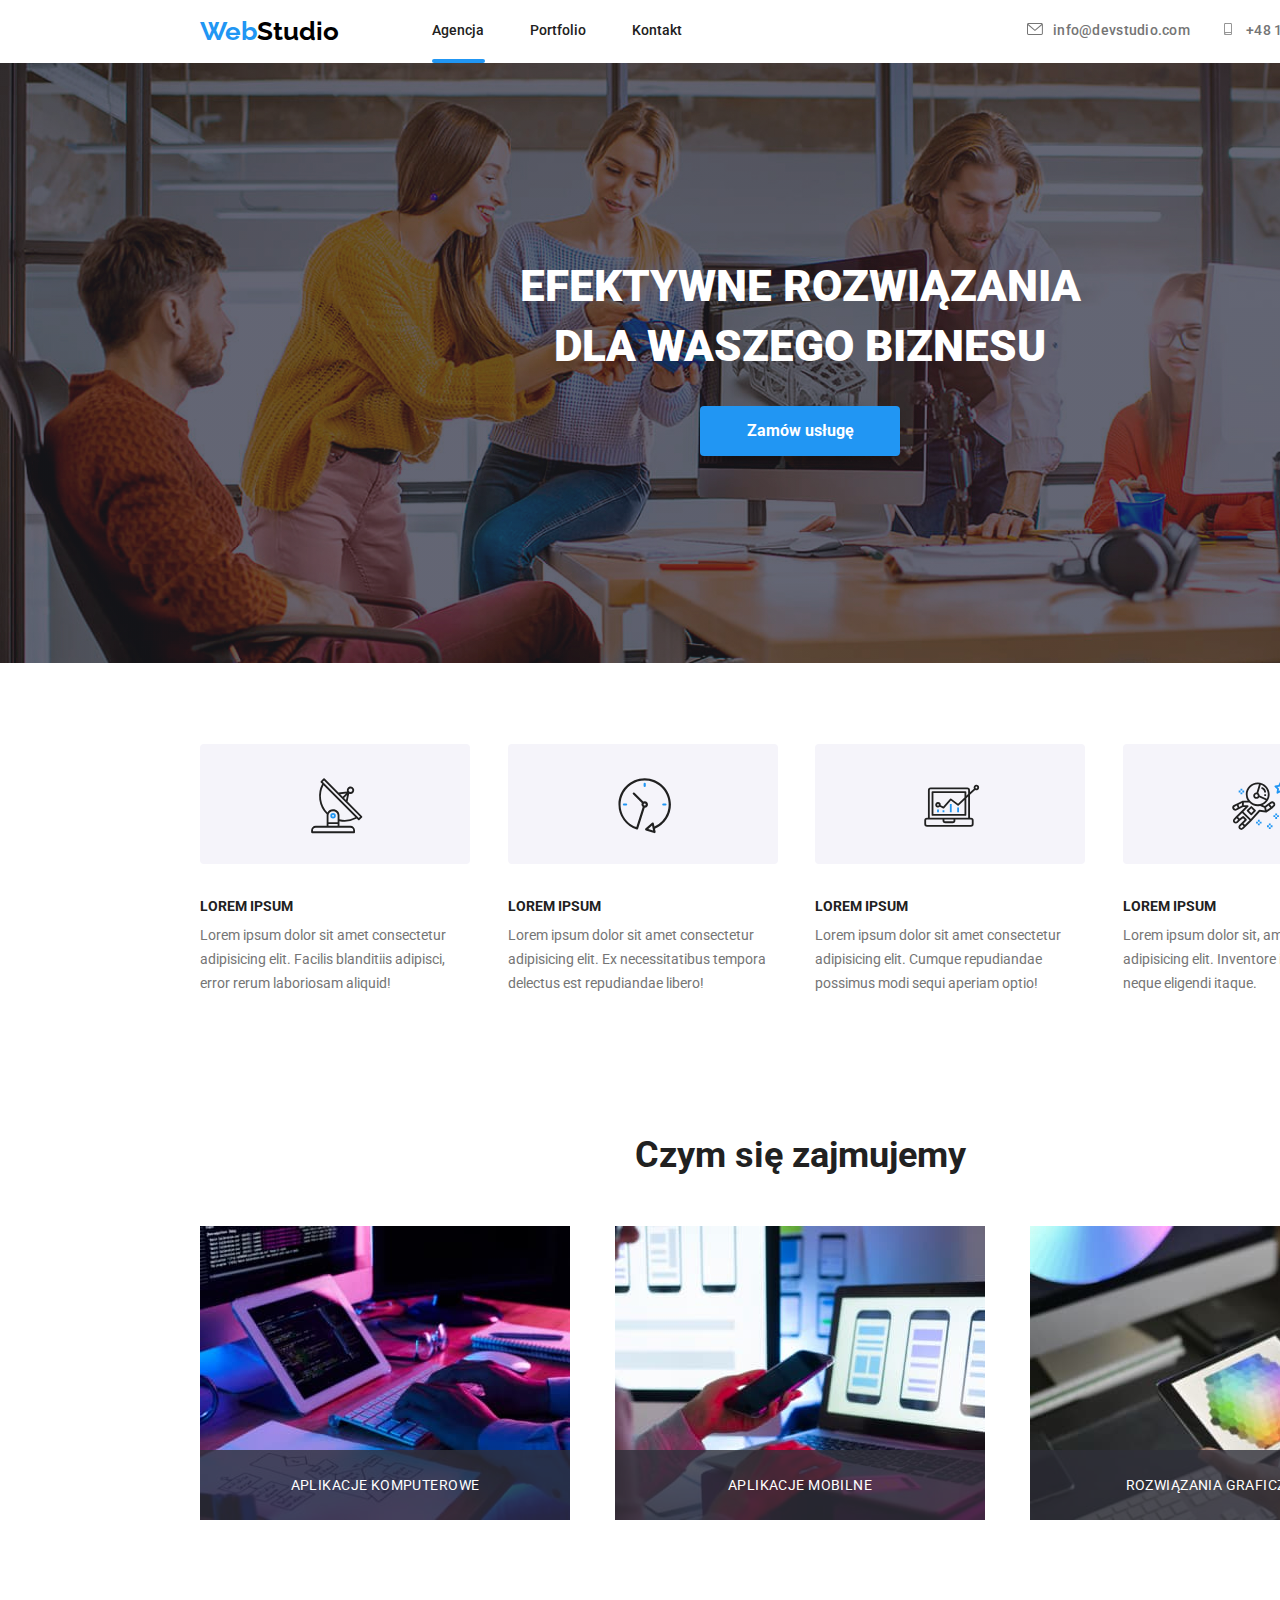
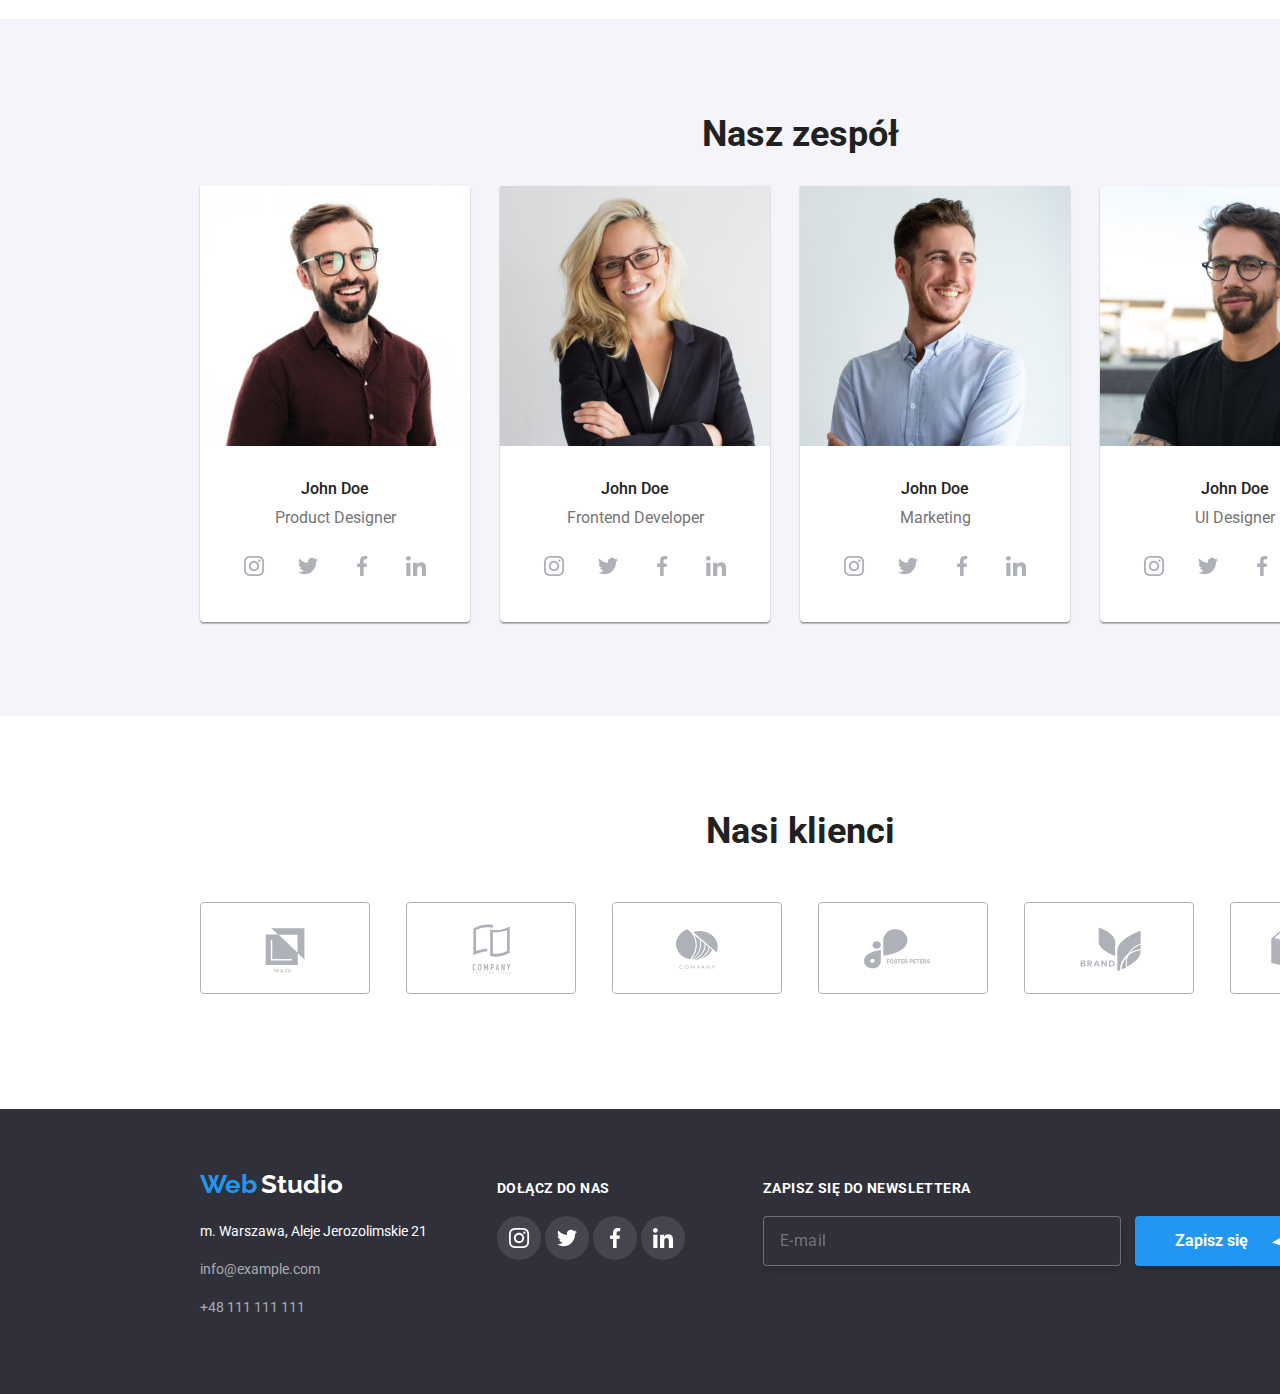
==== index.html @ 17603724 "adapted to adaptive" ====
<!DOCTYPE html>
<html lang="en">
  <head>
    <meta charset="UTF-8" />
    <meta http-equiv="X-UA-Compatible" content="IE=edge" />
    <meta name="viewport" content="width=device-width, initial-scale=1.0" />
    <title>Studio</title>
    <link
      rel="stylesheet"
      href="https://cdnjs.cloudflare.com/ajax/libs/modern-normalize/1.0.0/modern-normalize.min.css"
    />
    <link href="css/main.min.css" rel="stylesheet" />
    <link rel="preconnect" href="https://fonts.googleapis.com" />
    <link rel="preconnect" href="https://fonts.gstatic.com" crossorigin />
    <link
      href="https://fonts.googleapis.com/css2?family=Raleway:wght@700&family=Roboto:wght@400;500;700;900&display=swap"
      rel="stylesheet"
    />
  </head>
  <body>
    <header class="menu">
      <div class="container">
        <ul class="menu__list">
          <li>
            <a class="menu__link" href=""
              ><span class="logo-web">Web</span
              ><span class="logo-studio">Studio</span></a
            >
          </li>
          <li>
            <nav>
              <ul class="menu__nav">
                <li class="menu__pages">
                  <a class="menu__link menu__link--is-active" href="index.html"
                    >Agencja</a
                  >
                </li>
                <li class="menu__pages">
                  <a class="menu__link" href="portfolio.html">Portfolio</a>
                </li>
                <li class="menu__pages">
                  <a class="menu__link" href="">Kontakt</a>
                </li>
              </ul>
            </nav>
          </li>
          <li>
            <a class="menu__email" href="mailto:info@devstudio.com"
              ><svg class="menu__icon-envelope" height="12" width="16">
                <use href="./images/icons.svg#icon-envelope"></use>
              </svg>
              info@devstudio.com</a
            >
          </li>
          <li>
            <a class="menu__phone" href="tel:&plus;48111111111"
              ><svg class="icon-smartphone" height="12" width="16">
                <use href="./images/icons.svg#icon-smartphone"></use>
              </svg>
              &plus;48 111 111 111</a
            >
          </li>
        </ul>
      </div>
      <div class="menu-container">
        <ul class="menu-container__list">
          <li>
            <a class="menu-container__link" href=""
              ><span class="logo-web">Web</span
              ><span class="logo-studio">Studio</span></a
            >
          </li>
          <li>
            <button
              class="menu-toggle js-open-menu"
              aria-expanded="false"
              aria-controls="mobile-menu"
            >
              <svg height="40" width="40">
                <use href="./images/icons.svg#icon-sandwich"></use>
              </svg>
            </button>
          </li>
        </ul>
      </div>
      <div class="mobile-menu__container js-menu-container" id="mobile-menu">
        <button class="menu-toggle js-close-menu">
          <svg class="modal__xbutton--fill" width="20" height="20">
            <use href="./images/icons.svg#icon-x"></use>
          </svg>
        </button>
        <ul class="mobile-menu__list">
          <li><a href="index.html" class="mobile-menu__link">Agencja</a></li>
          <li><a href="portfolio.html" class="mobile-menu__link">Portfolio</a></li>
          <li><a href="" class="mobile-menu__link">Kontakt</a></li>
        </ul>
        <div class="mobile-menu__phone">
          <a href="tel:&plus;48111111111">
            <p class="mobile-menu__phone--number">&plus;48 111 111 111</p>
          </a>
        </div>
        <div class="mobile-menu__mail">
          <a href="mailto:info@devstudio.com">
            <p class="mobile-menu__mail--text">info@devstudio.com</p>
          </a>
        </p>
        </div>
        <div class="mobile-menu__socials">
          <ul class="mobile-menu__socials-list"><li><a class="mobile-menu__socials-link" href="">Instagram</a></li>
          <li><a class="mobile-menu__socials-link" href="">Twitter</a></li>
          <li><a class="mobile-menu__socials-link" href="">Facebook</a></li>
          <li><a class="mobile-menu__socials-link" href="">LinkedIn</a></li></ul>
        </div>
      </div>
    </header>
    <main class="studio">
      <section class="section studio__slide">
        <div class="container">
          <div class="studio__slide--inside">
            <h1>EFEKTYWNE ROZWIĄZANIA<br />DLA WASZEGO BIZNESU</h1>
            <button
              class="big-button big-button--order"
              type="button"
              data-modal-open
            >
              Zamów usługę
            </button>
          </div>
        </div>
      </section>
      <div class="section assets">
        <div class="container">
          <ul class="assets__list">
            <li>
              <svg class="assets__icon" height="120" width="270">
                <use href="./images/icons.svg#icon-antenna-1"></use>
              </svg>
              <h3 class="assets__heading">LOREM IPSUM</h3>
              <p class="assets__description">
                Lorem ipsum dolor sit amet consectetur adipisicing elit. Facilis
                blanditiis adipisci, error rerum laboriosam aliquid!
              </p>
            </li>
            <li>
              <svg class="assets__icon" height="120" width="270">
                <use href="./images/icons.svg#icon-clock-1"></use>
              </svg>
              <h3 class="assets__heading">LOREM IPSUM</h3>
              <p class="assets__description">
                Lorem ipsum dolor sit amet consectetur adipisicing elit. Ex
                necessitatibus tempora delectus est repudiandae libero!
              </p>
            </li>
            <li>
              <svg class="assets__icon" height="120" width="270">
                <use href="./images/icons.svg#icon-diagram-1"></use>
              </svg>
              <h3 class="assets__heading">LOREM IPSUM</h3>
              <p class="assets__description">
                Lorem ipsum dolor sit amet consectetur adipisicing elit. Cumque
                repudiandae possimus modi sequi aperiam optio!
              </p>
            </li>
            <li>
              <svg class="assets__icon" height="120" width="270">
                <use href="./images/icons.svg#icon-astronaut-1"></use>
              </svg>
              <h3 class="assets__heading">LOREM IPSUM</h3>
              <p class="assets__description">
                Lorem ipsum dolor sit, amet consectetur adipisicing elit.
                Inventore impedit illo odio neque eligendi itaque.
              </p>
            </li>
          </ul>
        </div>
      </div>
      <section class="section what-we-do">
        <div class="container">
          <h2 class="what-we-do__heading">Czym się zajmujemy</h2>
          <ul class="what-we-do__list">
            <li>
              <div class="what-we-do__background">Aplikacje komputerowe</div>
              <img
                class="what-we-do__img"
                src="images/box1.jpg"
                srcset="images/box1@2x.jpg 2x"
                alt="two hands on the computer keyboard writing"
              />
            </li>
            <li>
              <div class="what-we-do__background">Aplikacje mobilne</div>
              <img
                class="what-we-do__img"
                src="images/box2.jpg"
                srcset="images/box2@2x.jpg 2x"
                alt="one hand of a woman writing on a laptop keyboard, second one holding a smartphone"
              />
            </li>
            <li>
              <div class="what-we-do__background">Rozwiązania graficzne</div>
              <img
                class="what-we-do__img"
                src="images/box3.jpg"
                srcset="images/box3@2x.jpg 2x"
                alt="a tablet screen showing colorful scheme"
              />
            </li>
          </ul>
        </div>
      </section>
      <section class="section team">
        <div class="container">
          <h2 class="team__heading">Nasz zespół</h2>
          <ul class="team__people">
            <li>
              <figure class="team__member">
                <img
                  class="team__memberimg"
                  src="images/img1.jpg"
                  srcset="images/img1@2x.jpg 2x"
                  alt="brown hair young man with beard and glasses smiling"
                  width="270"
                  height="260"
                />
                <figcaption>
                  <p class="team__name">John Doe</p>
                  <p class="team__role">Product Designer</p>
                  <div class="team__socials">
                    <a href="">
                      <svg class="social-icon" width="44" height="44">
                        <use href="./images/icons.svg#icon-instagram-2"></use>
                      </svg>
                    </a>
                    <a href="">
                      <svg class="social-icon" width="44" height="44">
                        <use href="./images/icons.svg#icon-twitter-1"></use>
                      </svg>
                    </a>
                    <a href="">
                      <svg class="social-icon" width="44" height="44">
                        <use href="./images/icons.svg#icon-facebook-1"></use>
                      </svg>
                    </a>
                    <a href="">
                      <svg class="social-icon" width="44" height="44">
                        <use href="./images/icons.svg#icon-linkedin-1"></use>
                      </svg>
                    </a>
                  </div>
                </figcaption>
              </figure>
            </li>
            <li>
              <figure class="team__member">
                <img
                  class="team__memberimg"
                  src="images/img2.jpg"
                  srcset="images/img2@2x.jpg 2x"
                  alt="blonde hair young woman with glasses smiling"
                  width="270"
                  height="260"
                />
                <figcaption>
                  <p class="team__name">John Doe</p>
                  <p class="team__role">Frontend Developer</p>
                  <div class="team__socials">
                    <a href="">
                      <svg class="social-icon" width="44" height="44">
                        <use href="./images/icons.svg#icon-instagram-2"></use>
                      </svg>
                    </a>
                    <a href="">
                      <svg class="social-icon" width="44" height="44">
                        <use href="./images/icons.svg#icon-twitter-1"></use>
                      </svg>
                    </a>
                    <a href="">
                      <svg class="social-icon" width="44" height="44">
                        <use href="./images/icons.svg#icon-facebook-1"></use>
                      </svg>
                    </a>
                    <a href="">
                      <svg class="social-icon" width="44" height="44">
                        <use href="./images/icons.svg#icon-linkedin-1"></use>
                      </svg>
                    </a>
                  </div>
                </figcaption>
              </figure>
            </li>
            <li>
              <figure class="team__member">
                <img
                  class="team__memberimg"
                  src="images/img3.jpg"
                  srcset="images/img3@2x.jpg 2x"
                  alt="brown hair young man with beard smiling"
                  width="270"
                  height="260"
                />
                <figcaption>
                  <p class="team__name">John Doe</p>
                  <p class="team__role">Marketing</p>
                  <div class="team__socials">
                    <a href="">
                      <svg class="social-icon" width="44" height="44">
                        <use href="./images/icons.svg#icon-instagram-2"></use>
                      </svg>
                    </a>
                    <a href="">
                      <svg class="social-icon" width="44" height="44">
                        <use href="./images/icons.svg#icon-twitter-1"></use>
                      </svg>
                    </a>
                    <a href="">
                      <svg class="social-icon" width="44" height="44">
                        <use href="./images/icons.svg#icon-facebook-1"></use>
                      </svg>
                    </a>
                    <a href="">
                      <svg class="social-icon" width="44" height="44">
                        <use href="./images/icons.svg#icon-linkedin-1"></use>
                      </svg>
                    </a>
                  </div>
                </figcaption>
              </figure>
            </li>
            <li>
              <figure class="team__member">
                <img
                  class="team__memberimg"
                  src="images/img4.jpg"
                  srcset="images/img4@2x.jpg 2x"
                  alt="brown hair young man with beard and glasses"
                  width="270"
                  height="260"
                />
                <figcaption>
                  <p class="team__name">John Doe</p>
                  <p class="team__role">UI Designer</p>
                  <div class="team__socials">
                    <a href="">
                      <svg class="social-icon" width="44" height="44">
                        <use href="./images/icons.svg#icon-instagram-2"></use>
                      </svg>
                    </a>
                    <a href="">
                      <svg class="social-icon" width="44" height="44">
                        <use href="./images/icons.svg#icon-twitter-1"></use>
                      </svg>
                    </a>
                    <a href="">
                      <svg class="social-icon" width="44" height="44">
                        <use href="./images/icons.svg#icon-facebook-1"></use>
                      </svg>
                    </a>
                    <a href="">
                      <svg class="social-icon" width="44" height="44">
                        <use href="./images/icons.svg#icon-linkedin-1"></use>
                      </svg>
                    </a>
                  </div>
                </figcaption>
              </figure>
            </li>
          </ul>
        </div>
      </section>
      <section class="section clients">
        <div class="container">
          <h2 class="clients__heading">Nasi klienci</h2>
          <ul class="clients__list">
            <li>
              <a href="">
                <svg class="icon-clients" width="170" height="92">
                  <use href="./images/icons.svg#icon-Logo"></use>
                </svg>
              </a>
            </li>
            <li>
              <a href="">
                <svg class="icon-clients" width="170" height="92">
                  <use href="./images/icons.svg#icon-Logo-1"></use>
                </svg>
              </a>
            </li>
            <li>
              <a href="">
                <svg class="icon-clients" width="170" height="92">
                  <use href="./images/icons.svg#icon-Logo-2"></use>
                </svg>
              </a>
            </li>
            <li>
              <a href="">
                <svg class="icon-clients" width="170" height="92">
                  <use href="./images/icons.svg#icon-Logo-3"></use>
                </svg>
              </a>
            </li>
            <li>
              <a href="">
                <svg class="icon-clients" width="170" height="92">
                  <use href="./images/icons.svg#icon-Logo-4"></use>
                </svg>
              </a>
            </li>
            <li>
              <a href="">
                <svg class="icon-clients" width="170" height="92">
                  <use href="./images/icons.svg#icon-Logo-5"></use>
                </svg>
              </a>
            </li>
          </ul>
        </div>
      </section>
    </main>
    <footer class="menu-down">
      <div class="container">
        <div class="menu-down__flex-container">
          <div class="menu-down__contact">
            <div class="menu-down__logo">
              <span class="logo-web">Web</span>
              <span class="logo-studio logo-studio--menu-down">Studio</span>
            </div>
            <address class="menu-down__address">
              <p class="menu-down__city">m. Warszawa, Aleje Jerozolimskie 21</p>
              <p>
                <a class="menu-down__email" href="mailto:info@example.com"
                  >info@example.com</a
                >
              </p>
              <p>
                <a class="menu-down__phone" href="tel:&plus;48111111111"
                  >+48 111 111 111</a
                >
              </p>
            </address>
          </div>
          <div class="menu-down__socials">
            <p class="menu-down__header">Dołącz do nas</p>
            <a href="">
              <svg
                class="social-icon social-icon--footer"
                width="44"
                height="44"
              >
                <use href="./images/icons.svg#icon-instagram-2"></use>
              </svg>
            </a>
            <a href="">
              <svg
                class="social-icon social-icon--footer"
                width="44"
                height="44"
              >
                <use href="./images/icons.svg#icon-twitter-1"></use>
              </svg>
            </a>
            <a href="">
              <svg
                class="social-icon social-icon--footer"
                width="44"
                height="44"
              >
                <use href="./images/icons.svg#icon-facebook-1"></use>
              </svg>
            </a>
            <a href="">
              <svg
                class="social-icon social-icon--footer"
                width="44"
                height="44"
              >
                <use href="./images/icons.svg#icon-linkedin-1"></use>
              </svg>
            </a>
          </div>
          <div class="menu-down__newsletter">
            <p class="menu-down__header">Zapisz się do newslettera</p>
            <form class="menu-down__form">
              <input
                class="menu-down__input"
                id="newsletter"
                name="newsletter"
                type="email"
                placeholder="E-mail"
                required
              />
              <label class="menu-down__label" for="newsletter"></label>
              <button class="big-button big-button--newsletter" type="submit">
                Zapisz się<svg class="icon-plane" width="24" height="" 24>
                  <use href="./images/icons.svg#icon-plane" />
                </svg>
              </button>
            </form>
          </div>
        </div>
      </div>
    </footer>
    <div class="modal modal--is-hidden" data-modal>
      <div class="modal__window">
        <button type="button" class="modal__xbutton" data-modal-close>
          <svg class="modal__xbutton--fill" width="18" height="18">
            <use href="./images/icons.svg#icon-x"></use>
          </svg>
        </button>
        <form class="modal__form">
          <div
            class="modal__container"
            role="group"
            aria-labelledby="modal__heading"
          >
            <h3 class="modal__heading">
              Zostaw swoje dane w formularzu poniżej
            </h3>
            <label class="modal__label" for="name"
              >Imię
              <input
                class="modal__input"
                id="name"
                type="text"
                name="name"
                minlength="2"
                pattern="^(?!.*\d).*$"
                title="Proszę wprowadzić litery"
                required
              /><svg class="modal__icon" width="18" height="18">
                <use href="./images/icons.svg#icon-person" />
              </svg>
            </label>
            <label class="modal__label" for="phone"
              >Telefon
              <input
                class="modal__input"
                id="phone"
                type="tel"
                name="phone"
                minlength="9"
                title="Numer telefonu składa się z minimum 9 cyfr"
                pattern="^(?!.*[a-zA-Z]).*$"
                required
              /><svg class="modal__icon" width="18" height="18">
                <use href="./images/icons.svg#icon-phone" />
              </svg>
            </label>
            <label class="modal__label" for="email"
              >Email
              <input
                class="modal__input"
                id="email"
                type="email"
                name="email"
                required
              /><svg class="modal__icon" width="18" height="18">
                <use href="./images/icons.svg#icon-email" />
              </svg>
            </label>
            <label class="modal__label" for="textarea"
              >Komentarz<textarea
                class="modal__comment"
                id="textarea"
                name="comment"
                placeholder="Wprowadź tekst"
              ></textarea>
            </label>
            <div class="modal__policy-container">
              <input
                class="modal__policy-input"
                id="policy"
                type="checkbox"
                name="policy"
                value="accepted"
                required
              /><label for="policy" class="modal__policy-label"
                >Oświadczam iż akceptuję
                <a class="modal__policy-link" href="">Regulamin</a> i
                <a class="modal__policy-link" href=""
                  >Politykę Prywatności.</a
                ></label
              >
            </div>
            <button class="big-button big-button--send" type="submit">
              Wyślij
            </button>
          </div>
        </form>
      </div>
    </div>

    <script src="./js/modal.js"></script>
    <script src="./js/mobile-menu.js"></script>
  </body>
</html>
---- css/main.min.css ----
*,*::after,*::before{-webkit-box-sizing:border-box;box-sizing:border-box}body{font-family:Roboto,Raleway,sans-serif;color:#212121;width:1600px}a{text-decoration:none}li{list-style:none}h1{color:#fff;font-weight:900;font-size:44px;line-height:1.36;text-align:center;margin-top:100px}h2{color:#212121;font-weight:700;font-size:36px;line-height:1.17;text-align:center}h3{color:#212121;font-weight:700;font-size:14px}.section{padding:94px 0}.container{width:1200px;margin:0 auto}@media screen and (min-width: 320px)and (max-width: 480px){body{font-family:Roboto,Raleway,sans-serif;color:#212121;width:480px}h1{color:#fff;font-weight:900;font-size:44px;line-height:1.36;font-size:26px;line-height:42px;text-align:center;margin:118px 0 30px 0}.section{padding:0}.container{width:440px;margin:0 auto}}@media screen and (min-width: 481px)and (max-width: 1200px){body{font-family:Roboto,Raleway,sans-serif;color:#212121;width:768px}h1{color:#fff;font-weight:900;font-size:44px;line-height:1.36;text-align:center;margin-top:100px}.section{padding:94px 0}.container{width:738px;margin:0 auto}}.assets{padding-top:81px}.assets__list{display:-webkit-box;display:-ms-flexbox;display:flex;-ms-flex-wrap:wrap;flex-wrap:wrap;row-gap:30px;-webkit-box-pack:justify;-ms-flex-pack:justify;justify-content:space-between;padding:0;margin:0}.assets__list li{-ms-flex-preferred-size:calc((100% - 90px)/4);flex-basis:calc((100% - 90px)/4)}.assets__description{color:#757575;font-size:14px;line-height:171%;margin-top:0}.assets__heading{margin:30px 0 10px 0}@media screen and (min-width: 320px)and (max-width: 480px){.assets{padding-top:60px}.assets__list{display:block}.assets__list li{display:-webkit-box;display:-ms-flexbox;display:flex;-webkit-box-orient:vertical;-webkit-box-direction:normal;-ms-flex-direction:column;flex-direction:column;-webkit-box-align:center;-ms-flex-align:center;align-items:center;-webkit-box-pack:center;-ms-flex-pack:center;justify-content:center}.assets__icon{width:450px}.assets__description:not(:last-child){margin-bottom:30px}.assets__description:last-child{margin-bottom:26px}}@media screen and (min-width: 481px)and (max-width: 1200px){.assets{padding-bottom:0}.assets__icon,.assets__heading,.assets__description{width:354px}}.big-button{font-weight:700;font-size:16px;line-height:1.87;color:#fff;background:#2196f3;cursor:pointer;-webkit-box-shadow:0px 4px 4px rgba(0,0,0,.15);box-shadow:0px 4px 4px rgba(0,0,0,.15);border-radius:4px;width:200px;font-style:normal;display:-webkit-box;display:-ms-flexbox;display:flex;-webkit-box-align:center;-ms-flex-align:center;align-items:center;-webkit-box-pack:center;-ms-flex-pack:center;justify-content:center;text-align:center;border:0px}.big-button:hover,.big-button:focus{color:#2196f3;background:#fff;cursor:pointer;-webkit-transition:250ms cubic-bezier(0.4, 0, 0.2, 1);transition:250ms cubic-bezier(0.4, 0, 0.2, 1)}.big-button--order,.big-button--send{padding:10px 42px}.big-button--newsletter{height:50px;margin-left:-10px}.big-button--newsletter:hover>.icon-plane{fill:#2196f3;-webkit-transition:250ms cubic-bezier(0.4, 0, 0.2, 1);transition:250ms cubic-bezier(0.4, 0, 0.2, 1)}@media screen and (min-width: 320px)and (max-width: 480px){.big-button--newsletter{margin-bottom:60px}}.clients{padding-top:0}.clients__heading{color:#212121;font-weight:700;font-size:36px;line-height:1.17;padding-top:94px;margin:0 0 50px 0}.clients__list{display:-webkit-box;display:-ms-flexbox;display:flex;-webkit-box-pack:justify;-ms-flex-pack:justify;justify-content:space-between;gap:30px;padding-left:0}@media screen and (min-width: 320px)and (max-width: 480px){.clients__list{-ms-flex-wrap:wrap;flex-wrap:wrap;-webkit-box-pack:center;-ms-flex-pack:center;justify-content:center;margin-bottom:60px}}@media screen and (min-width: 481px)and (max-width: 1200px){.clients{padding-bottom:0;margin-bottom:60px}.clients__list{display:-webkit-box;display:-ms-flexbox;display:flex;-ms-flex-wrap:wrap;flex-wrap:wrap}.icon-clients{width:226px}}.filters{padding-bottom:0}.filters__buttons{display:-webkit-box;display:-ms-flexbox;display:flex;-ms-flex-wrap:wrap;flex-wrap:wrap;gap:8px;-webkit-box-pack:center;-ms-flex-pack:center;justify-content:center}.filters__buttons--inside{font-weight:500;font-size:16px;line-height:1.62;background:#f5f4fa;cursor:pointer;border-radius:4px;border:0;padding:6px 22px}.filters__buttons--inside:hover,.filters__buttons--inside:focus{background:#2196f3;color:#fff;cursor:pointer;-webkit-box-shadow:0px 3px 1px rgba(0,0,0,.1),0px 1px 2px rgba(0,0,0,.08),0px 2px 2px rgba(0,0,0,.12);box-shadow:0px 3px 1px rgba(0,0,0,.1),0px 1px 2px rgba(0,0,0,.08),0px 2px 2px rgba(0,0,0,.12);-webkit-transition:250ms cubic-bezier(0.4, 0, 0.2, 1);transition:250ms cubic-bezier(0.4, 0, 0.2, 1)}@media screen and (min-width: 320px)and (max-width: 480px){.filters__buttons{-webkit-box-pack:start;-ms-flex-pack:start;justify-content:flex-start;padding-left:0;margin-top:60px}.--inside-1,.--inside-4{padding:6px 0;width:103px}.--inside-2,.--inside-5{width:128px}.--inside-3{width:135px}.--inside-4{margin-top:12px}.--inside-5{margin-top:12px}}@media screen and (min-width: 481px)and (max-width: 1200px){.filters__buttons{padding-left:0;margin-top:60px}.--inside-1,.--inside-4{padding:6px 0;width:103px}.--inside-2,.--inside-5{width:128px}.--inside-3{width:135px}}.menu__icon-envelope{fill:#757575}.menu__icon-envelope:hover,.menu__icon-envelope:focus{fill:#2196f3;-webkit-transition:250ms cubic-bezier(0.4, 0, 0.2, 1);transition:250ms cubic-bezier(0.4, 0, 0.2, 1)}.icon-smartphone{fill:#757575}.icon-smartphone:hover,.icon-smartphone:focus{fill:#2196f3;-webkit-transition:250ms cubic-bezier(0.4, 0, 0.2, 1);transition:250ms cubic-bezier(0.4, 0, 0.2, 1)}.assets__icon{background:#f5f4fa;border-radius:4px}.social-icon{background-size:44px 44px;fill:#afb1b8;border-radius:50%}.social-icon:hover,.social-icon:focus{background-size:44px 44px;fill:#fff;background-color:#2196f3;-webkit-transition:250ms cubic-bezier(0.4, 0, 0.2, 1);transition:250ms cubic-bezier(0.4, 0, 0.2, 1)}.social-icon--footer{fill:#fff;background-color:rgba(255,255,255,.1)}.social-icon--footer:hover,.social-icon--footer:focus{background-color:#2196f3;-webkit-transition:250ms cubic-bezier(0.4, 0, 0.2, 1);transition:250ms cubic-bezier(0.4, 0, 0.2, 1)}.icon-clients{margin-bottom:0;border:1px solid #afb1b8;border-radius:4px;fill:#afb1b8}.icon-clients:hover,.icon-clients:focus{margin-bottom:0;border:1px solid #2196f3;border-radius:4px;fill:#2196f3;-webkit-transition:250ms cubic-bezier(0.4, 0, 0.2, 1);transition:250ms cubic-bezier(0.4, 0, 0.2, 1)}.modal__xbutton--fill{fill:#fff}.icon-plane{margin:0 0 0 24px;fill:#fff}.logo-web{color:#2196f3;font-family:"Raleway";font-weight:700;font-size:26px;line-height:1.19}.logo-studio{color:#000;font-family:"Raleway";font-weight:700;font-size:26px;line-height:1.19}.logo-studio--menu-down{color:#fff}@media screen and (min-width: 320px)and (max-width: 480px){.logo-web{color:#2196f3;font-family:"Raleway";font-weight:700;font-size:26px;line-height:1.19;margin-left:15px}.logo-studio{color:#000;font-family:"Raleway";font-weight:700;font-size:26px;line-height:1.19}.logo-studio--menu-down{color:#fff}}.menu-down{background-color:#2f303a}.menu-down__flex-container{display:-webkit-box;display:-ms-flexbox;display:flex;-webkit-box-align:baseline;-ms-flex-align:baseline;align-items:baseline}.menu-down__contact{display:inline;margin-right:70px}.menu-down__logo{margin-bottom:20px;padding-top:60px}.menu-down__address{font-style:normal;font-size:14px;line-height:1.71;padding-bottom:60px}.menu-down__city{color:#fff;font-size:14px;font-style:normal;line-height:1.71}.menu-down__email{color:rgba(255,255,255,.6);font-size:14px;font-style:normal;line-height:1.71;text-decoration:none}.menu-down__email:hover,.menu-down__email:focus{color:#2196f3;-webkit-transition:250ms cubic-bezier(0.4, 0, 0.2, 1);transition:250ms cubic-bezier(0.4, 0, 0.2, 1)}.menu-down__phone{color:rgba(255,255,255,.6);font-size:14px;font-style:normal;line-height:1.71;text-decoration:none}.menu-down__phone:hover,.menu-down__phone:focus{color:#2196f3;-webkit-transition:250ms cubic-bezier(0.4, 0, 0.2, 1);transition:250ms cubic-bezier(0.4, 0, 0.2, 1)}.menu-down__header{font-weight:700;font-size:14px;line-height:16px;letter-spacing:.03em;text-transform:uppercase;color:#fff;margin:0 0 20px 0}.menu-down__newsletter{margin-left:78px}.menu-down__form{display:-webkit-box;display:-ms-flexbox;display:flex;gap:12px;-webkit-box-align:start;-ms-flex-align:start;align-items:flex-start}.menu-down__input{font-weight:400;font-size:16px;line-height:20px;letter-spacing:.03em;color:rgba(255,255,255,.6);width:358px;height:50px;border:1px solid rgba(255,255,255,.3);-webkit-filter:drop-shadow(0px 4px 4px rgba(0, 0, 0, 0.15));filter:drop-shadow(0px 4px 4px rgba(0, 0, 0, 0.15));border-radius:4px;padding-left:16px;background-color:#2f303a;outline:none}.menu-down__input:focus{border:1px solid #2196f3}.menu-down__label{width:0;height:0;margin:0;padding:0}@media screen and (min-width: 320px)and (max-width: 480px){.menu-down__flex-container{-webkit-box-orient:vertical;-webkit-box-direction:normal;-ms-flex-direction:column;flex-direction:column;-webkit-box-align:center;-ms-flex-align:center;align-items:center}.menu-down__contact{display:-webkit-box;display:-ms-flexbox;display:flex;-webkit-box-orient:vertical;-webkit-box-direction:normal;-ms-flex-direction:column;flex-direction:column;-webkit-box-align:center;-ms-flex-align:center;align-items:center;margin:0}.menu-down__logo{display:-webkit-box;display:-ms-flexbox;display:flex;-webkit-box-pack:center;-ms-flex-pack:center;justify-content:center;margin-top:60px;padding:0}.menu-down__address{display:-webkit-box;display:-ms-flexbox;display:flex;-webkit-box-orient:vertical;-webkit-box-direction:normal;-ms-flex-direction:column;flex-direction:column;-webkit-box-align:center;-ms-flex-align:center;align-items:center;padding-bottom:0px}.menu-down__address>p{margin:0}.menu-down__city{margin:0 0 8px 0}.menu-down__email{margin:0 0 8px 0}.menu-down__phone{margin:0 0 60px 0}.menu-down__header{display:-webkit-box;display:-ms-flexbox;display:flex;-webkit-box-align:center;-ms-flex-align:center;align-items:center;-webkit-box-pack:center;-ms-flex-pack:center;justify-content:center;margin:60px 0 20px 0}.menu-down__newsletter{margin-left:0px}.menu-down__form{display:-webkit-box;display:-ms-flexbox;display:flex;-webkit-box-orient:vertical;-webkit-box-direction:normal;-ms-flex-direction:column;flex-direction:column;-webkit-box-pack:center;-ms-flex-pack:center;justify-content:center;-webkit-box-align:center;-ms-flex-align:center;align-items:center}.menu-down__input{font-weight:400;font-size:16px;line-height:20px;letter-spacing:.03em;color:rgba(255,255,255,.6);width:358px;height:50px;border:1px solid rgba(255,255,255,.3);-webkit-filter:drop-shadow(0px 4px 4px rgba(0, 0, 0, 0.15));filter:drop-shadow(0px 4px 4px rgba(0, 0, 0, 0.15));border-radius:4px;padding-left:16px;background-color:#2f303a;outline:none}.menu-down__input:focus{border:1px solid #2196f3}.menu-down__label{width:0;height:0;margin:0;padding:0}.logo-web{margin:0}}@media screen and (min-width: 481px)and (max-width: 1200px){.menu-down{height:463px}.menu-down__flex-container{position:relative}.menu-down__contact{position:absolute;top:0px;left:56px;display:-webkit-box;display:-ms-flexbox;display:flex;-webkit-box-orient:vertical;-webkit-box-direction:normal;-ms-flex-direction:column;flex-direction:column;-webkit-box-align:center;-ms-flex-align:center;align-items:center;margin:0}.menu-down__logo{display:-webkit-box;display:-ms-flexbox;display:flex;-webkit-box-pack:center;-ms-flex-pack:center;justify-content:center;margin-top:60px;padding:0}.menu-down__address{display:-webkit-box;display:-ms-flexbox;display:flex;-webkit-box-orient:vertical;-webkit-box-direction:normal;-ms-flex-direction:column;flex-direction:column;-webkit-box-align:center;-ms-flex-align:center;align-items:center;padding-bottom:0px}.menu-down__address>p{margin:0}.menu-down__city{margin:0 0 8px 0}.menu-down__email{margin:0 0 8px 0}.menu-down__phone{margin:0 0 60px 0}.menu-down__header{display:-webkit-box;display:-ms-flexbox;display:flex;-webkit-box-align:center;-ms-flex-align:center;align-items:center;-webkit-box-pack:center;-ms-flex-pack:center;justify-content:center;margin:60px 0 20px 0}.menu-down__socials{position:absolute;top:10px;left:460px}.menu-down__newsletter{position:absolute;top:180px;left:180px;margin-left:0px}.menu-down__form{display:-webkit-box;display:-ms-flexbox;display:flex;-webkit-box-orient:vertical;-webkit-box-direction:normal;-ms-flex-direction:column;flex-direction:column;-webkit-box-pack:center;-ms-flex-pack:center;justify-content:center;-webkit-box-align:center;-ms-flex-align:center;align-items:center}.menu-down__input{font-weight:400;font-size:16px;line-height:20px;letter-spacing:.03em;color:rgba(255,255,255,.6);width:358px;height:50px;border:1px solid rgba(255,255,255,.3);-webkit-filter:drop-shadow(0px 4px 4px rgba(0, 0, 0, 0.15));filter:drop-shadow(0px 4px 4px rgba(0, 0, 0, 0.15));border-radius:4px;padding-left:16px;background-color:#2f303a;outline:none}.menu-down__input:focus{border:1px solid #2196f3}.menu-down__label{width:0;height:0;margin:0;padding:0}.logo-web{margin:0}}.menu__list{display:-webkit-box;display:-ms-flexbox;display:flex;-webkit-box-align:center;-ms-flex-align:center;align-items:center;padding-left:0;position:relative}.menu__nav{position:relative;display:-webkit-box;display:-ms-flexbox;display:flex;padding-left:93px}.menu__nav>.menu__pages:not(:last-child){margin-right:46px}.menu__pages{position:relative}.menu__link{color:#212121;font-family:"Roboto";font-weight:500;font-size:14px;line-height:1.14;display:block}.menu__link--is-active::after{position:absolute;top:36px;left:0px;content:"";width:53px;height:4px;border-radius:2px;background-color:#2196f3}.menu__link:hover,.menu__link:focus{color:#2196f3;fill:#757575;-webkit-transition:250ms cubic-bezier(0.4, 0, 0.2, 1);transition:250ms cubic-bezier(0.4, 0, 0.2, 1)}.menu__email{color:#757575;font-weight:500;font-size:14px;line-height:1.14;letter-spacing:.02em;margin-left:345px;text-decoration:none;display:-webkit-box;display:-ms-flexbox;display:flex;gap:10px}.menu__email:hover,.menu__email:focus{color:#2196f3;-webkit-transition:250ms cubic-bezier(0.4, 0, 0.2, 1);transition:250ms cubic-bezier(0.4, 0, 0.2, 1)}.menu__phone{color:#757575;font-weight:500;font-size:14px;line-height:1.14;letter-spacing:.02em;margin-left:30px;text-decoration:none;display:-webkit-box;display:-ms-flexbox;display:flex;gap:10px}.menu__phone:hover,.menu__phone:focus{color:#2196f3;-webkit-transition:250ms cubic-bezier(0.4, 0, 0.2, 1);transition:250ms cubic-bezier(0.4, 0, 0.2, 1)}@media screen and (max-width: 319px){.menu-container{display:none}}@media screen and (min-width: 320px)and (max-width: 480px){.menu{border-bottom:1px solid #ececec;position:relative}.menu>.container{display:none}.menu-toggle{border:0;background-color:rgba(0,0,0,0);margin-left:276px;cursor:pointer}.menu-toggle:hover{fill:#2196f3}.menu-container{width:440px}.menu-container__list{display:-webkit-box;display:-ms-flexbox;display:flex;-webkit-box-align:center;-ms-flex-align:center;align-items:center;padding:0 10px 0 15px;position:relative}.menu-container__nav{position:relative;display:-webkit-box;display:-ms-flexbox;display:flex;margin-right:93px}.menu-container__nav>.menu__pages:not(:last-child){margin-right:46px}.menu-container__link{color:#212121;font-family:"Roboto";font-weight:500;font-size:14px;line-height:1.14;display:block}.menu-container__link--is-active::after{position:absolute;top:36px;left:0px;content:"";width:53px;height:4px;border-radius:2px;background-color:#2196f3}.menu-container__link:hover,.menu-container__link:focus{color:#2196f3;fill:#757575;-webkit-transition:250ms cubic-bezier(0.4, 0, 0.2, 1);transition:250ms cubic-bezier(0.4, 0, 0.2, 1)}}.mobile-menu__container{z-index:1;display:none;width:480px;height:796px;position:absolute;top:0;left:0;background-color:#fff}.mobile-menu__container>button{position:absolute;left:150px;top:10px}.mobile-menu__container.is-open{display:block}.mobile-menu__list{margin-top:48px}.mobile-menu__list>li{margin-bottom:32px}.mobile-menu__link{color:#212121;font-family:"Roboto";font-style:normal;font-weight:500;font-size:40px;line-height:47px;letter-spacing:.02em}.mobile-menu__link:hover{color:#2196f3}.mobile-menu__phone{color:#212121;font-family:"Roboto";font-style:normal;font-weight:500;font-size:34px;line-height:40px;letter-spacing:.02em;margin:302px 0 32px 40px}.mobile-menu__phone--number{color:#2196f3}.mobile-menu__mail{color:#757575;font-family:"Roboto";font-style:normal;font-weight:500;font-size:24px;line-height:28px;letter-spacing:.02em;margin:0 0 64px 40px}.mobile-menu__mail--text{color:#757575}.mobile-menu__mail--text:hover{color:#2196f3}.mobile-menu__socials-list{display:-webkit-box;display:-ms-flexbox;display:flex;-webkit-box-pack:start;-ms-flex-pack:start;justify-content:flex-start}.mobile-menu__socials-list>li:not(:first-child){padding-left:20px}.mobile-menu__socials-list>li:not(:last-child){border-right:1px solid rgba(33,33,33,.2);padding-right:20px}.mobile-menu__socials-link{color:#2196f3}.modal__xbutton--fill{fill:#212121}.modal__xbutton--fill:hover{fill:#2196f3}@media screen and (min-width: 481px)and (max-width: 1200px){.menu-container{display:none}.menu__list{display:-webkit-box;display:-ms-flexbox;display:flex;-webkit-box-align:center;-ms-flex-align:center;align-items:center;padding-left:0;position:relative;margin:26px 0}.menu__nav{position:relative;display:-webkit-box;display:-ms-flexbox;display:flex;margin-left:83px;padding:0}.menu__nav>.menu__pages:not(:last-child){margin-right:60px}.menu__pages{position:relative}.menu__link{color:#212121;font-family:"Roboto";font-weight:500;font-size:14px;line-height:1.14;display:block}.menu__link--is-active::after{position:absolute;top:46px;left:0px;content:"";width:53px;height:4px;border-radius:2px;background-color:#2196f3}.menu__link:hover,.menu__link:focus{color:#2196f3;fill:#757575;-webkit-transition:250ms cubic-bezier(0.4, 0, 0.2, 1);transition:250ms cubic-bezier(0.4, 0, 0.2, 1)}.menu__email{color:#757575;font-weight:500;font-size:14px;line-height:1.14;letter-spacing:.02em;position:absolute;top:-5px;left:230px;text-decoration:none;display:-webkit-box;display:-ms-flexbox;display:flex}.menu__email:hover,.menu__email:focus{color:#2196f3;-webkit-transition:250ms cubic-bezier(0.4, 0, 0.2, 1);transition:250ms cubic-bezier(0.4, 0, 0.2, 1)}.menu__phone{color:#757575;font-weight:500;font-size:14px;line-height:1.14;letter-spacing:.02em;position:absolute;top:20px;left:541px;margin-left:30px;text-decoration:none;display:-webkit-box;display:-ms-flexbox;display:flex;gap:10px}.menu__phone:hover,.menu__phone:focus{color:#2196f3;-webkit-transition:250ms cubic-bezier(0.4, 0, 0.2, 1);transition:250ms cubic-bezier(0.4, 0, 0.2, 1)}}@media screen and (min-width: 1201px){.menu-container{display:none}}.modal{position:fixed;top:0px;left:0px;display:-webkit-box;display:-ms-flexbox;display:flex;-webkit-box-align:center;-ms-flex-align:center;align-items:center;-webkit-box-pack:center;-ms-flex-pack:center;justify-content:center;width:100%;height:100%;background:rgba(0,0,0,.1019607843)}.modal--is-hidden{visibility:hidden;opacity:0;pointer-events:none}.modal__window{position:absolute;width:528px;height:581px;border-radius:4px;background:#fff;-webkit-animation-name:modal-effect;animation-name:modal-effect;-webkit-animation-duration:3000ms;animation-duration:3000ms;-webkit-animation-timing-function:ease;animation-timing-function:ease;-webkit-box-shadow:0px 1px 3px rgba(0,0,0,.12),0px 1px 1px rgba(0,0,0,.14),0px 2px 1px rgba(0,0,0,.2);box-shadow:0px 1px 3px rgba(0,0,0,.12),0px 1px 1px rgba(0,0,0,.14),0px 2px 1px rgba(0,0,0,.2)}.modal__xbutton{position:absolute;width:30px;height:30px;left:490px;top:8px;display:-webkit-box;display:-ms-flexbox;display:flex;-webkit-box-align:center;-ms-flex-align:center;align-items:center;-webkit-box-pack:center;-ms-flex-pack:center;justify-content:center;background-color:#fff;border-radius:50%;border:1px solid rgba(0,0,0,.1)}.modal__form{position:relative}.modal__container{position:absolute;left:40px;top:40px;display:-webkit-box;display:-ms-flexbox;display:flex;-webkit-box-pack:center;-ms-flex-pack:center;justify-content:center;-webkit-box-align:center;-ms-flex-align:center;align-items:center;-webkit-box-orient:vertical;-webkit-box-direction:normal;-ms-flex-direction:column;flex-direction:column;width:448px}.modal__heading{font-weight:700;font-size:20px;line-height:23px;letter-spacing:.03em;text-align:center;margin:0 0 12px 0}.modal__label{font-weight:400;font-size:12px;line-height:14px;letter-spacing:.01em;color:#757575;position:relative}.modal__icon{position:absolute;left:12px;top:30px;fill:#212121}.modal__input{border:1px solid rgba(33,33,33,.2);border-radius:4px;width:448px;height:40px;margin:4px 0 10px 0;outline:none;padding-left:42px}.modal__input:focus{border:1px solid #2196f3}.modal__input:focus+.modal__icon{fill:#2196f3}.modal__comment{border:1px solid rgba(33,33,33,.2);border-radius:4px;resize:none;width:448px;height:120px;margin:4px 0 20px 0;padding:12px 0 0 16px;outline:none}.modal__comment:focus{border:1px solid #2196f3}.modal__comment::-webkit-input-placeholder{color:rgba(117,117,117,.5);font-weight:400;font-size:12px;line-height:14px;letter-spacing:.01em}.modal__comment::-moz-placeholder{color:rgba(117,117,117,.5);font-weight:400;font-size:12px;line-height:14px;letter-spacing:.01em}.modal__comment:-ms-input-placeholder{color:rgba(117,117,117,.5);font-weight:400;font-size:12px;line-height:14px;letter-spacing:.01em}.modal__comment::-ms-input-placeholder{color:rgba(117,117,117,.5);font-weight:400;font-size:12px;line-height:14px;letter-spacing:.01em}.modal__comment::placeholder{color:rgba(117,117,117,.5);font-weight:400;font-size:12px;line-height:14px;letter-spacing:.01em}.modal__policy-container{margin:0 0 30px 0;padding:0;position:relative}.modal__policy-label{color:rgba(117,117,117,.5);font-weight:400;font-size:12px;line-height:14px;letter-spacing:.01em;margin:0 0 30px 12px;cursor:pointer}.modal__policy-label::before{content:"";position:absolute;top:4px;left:-10px;width:16px;height:15px;background-image:url("../images/icon-unchecked.svg")}.modal .modal__policy-input{-webkit-appearance:none;-moz-appearance:none;appearance:none;margin:0;padding:0}.modal .modal__policy-input:checked+.modal__policy-label::before{background-image:url("../images/icon-checked.svg")}.modal__policy-link{text-decoration:underline;color:#2196f3}@-webkit-keyframes modal-effect{0%{-webkit-transform:scale(1);transform:scale(1)}25%{-webkit-transform:scale(0.5);transform:scale(0.5)}75%{-webkit-transform:scale(1.5);transform:scale(1.5)}100%{-webkit-transform:scale(1);transform:scale(1)}}@keyframes modal-effect{0%{-webkit-transform:scale(1);transform:scale(1)}25%{-webkit-transform:scale(0.5);transform:scale(0.5)}75%{-webkit-transform:scale(1.5);transform:scale(1.5)}100%{-webkit-transform:scale(1);transform:scale(1)}}@media screen and (min-width: 320px)and (max-width: 480px){.modal__window{width:450px}.modal__container,.modal__heading,.modal__label,.modal__input,.modal__comment{width:370px}.modal__xbutton{left:412px}}@media screen and (min-width: 481px)and (max-width: 1200px){.modal__window{width:450px}.modal__container,.modal__heading,.modal__label,.modal__input,.modal__comment{width:370px}.modal__xbutton{left:412px}}.projects{padding-top:34px}.projects__list{margin:0;padding:0;display:-webkit-box;display:-ms-flexbox;display:flex;-ms-flex-wrap:wrap;flex-wrap:wrap;gap:30px}.projects__list>li{background-color:#fff}.projects__box{display:-webkit-box;display:-ms-flexbox;display:flex;-webkit-box-orient:vertical;-webkit-box-direction:normal;-ms-flex-direction:column;flex-direction:column;padding:0;margin:0}.projects__box:hover,.projects__box:focus{-webkit-box-shadow:0px 1px 1px rgba(0,0,0,.12),0px 4px 4px rgba(0,0,0,.06),1px 4px 6px rgba(0,0,0,.16);box-shadow:0px 1px 1px rgba(0,0,0,.12),0px 4px 4px rgba(0,0,0,.06),1px 4px 6px rgba(0,0,0,.16);-webkit-transition:250ms cubic-bezier(0.4, 0, 0.2, 1);transition:250ms cubic-bezier(0.4, 0, 0.2, 1)}.projects__single-project{margin:0;padding:0;width:100%;height:294px;position:relative;overflow:hidden}.projects__single-project:focus .projects__overlay,.projects__single-project:hover .projects__overlay{-webkit-transform:translateY(0%);transform:translateY(0%);-webkit-transition:-webkit-transform 250ms cubic-bezier(0.4, 0, 0.2, 1);transition:-webkit-transform 250ms cubic-bezier(0.4, 0, 0.2, 1);transition:transform 250ms cubic-bezier(0.4, 0, 0.2, 1);transition:transform 250ms cubic-bezier(0.4, 0, 0.2, 1), -webkit-transform 250ms cubic-bezier(0.4, 0, 0.2, 1)}.projects__overlay{color:#fff;font-size:18px;line-height:156%;letter-spacing:.03em;padding:49px 45px 0 24px;position:absolute;top:0;left:0;width:100%;height:100%;background:rgba(33,150,243,.9);-webkit-transform:translateY(101%);transform:translateY(101%);-webkit-transition:-webkit-transform 250ms cubic-bezier(0.4, 0, 0.2, 1);transition:-webkit-transform 250ms cubic-bezier(0.4, 0, 0.2, 1);transition:transform 250ms cubic-bezier(0.4, 0, 0.2, 1);transition:transform 250ms cubic-bezier(0.4, 0, 0.2, 1), -webkit-transform 250ms cubic-bezier(0.4, 0, 0.2, 1)}.projects__name{font-weight:700;font-size:18px;line-height:200%;border-bottom:1px solid #eee;border-right:1px solid #eee;border-left:1px solid #eee;padding:20px 0 0 20px}.projects__type{color:#757575;font-weight:400;font-size:16px;line-height:188%;margin:4px 0 20px 0}@media screen and (min-width: 320px)and (max-width: 480px){.projects{margin-bottom:60px}.projects__list{-webkit-box-pack:center;-ms-flex-pack:center;justify-content:center}.projects__box{width:450px}.projects__single-project>img{width:450px;height:294px}}@media screen and (min-width: 481px)and (max-width: 1200px){.projects{margin-bottom:60px}.projects__list{-webkit-box-pack:start;-ms-flex-pack:start;justify-content:flex-start}.projects__box{width:354px}.projects__single-project>img{width:354px;height:294px}}.studio{background-color:#fff}.studio__slide{height:600px;background:rgba(47,48,58,.4);background-image:-webkit-gradient(linear, left bottom, left top, from(rgba(47, 48, 58, 0.4)), to(rgba(47, 48, 58, 0.4))),url("../images/Img.jpg");background-image:linear-gradient(0deg, rgba(47, 48, 58, 0.4) 0%, rgba(47, 48, 58, 0.4) 100%),url("../images/Img.jpg");background-size:auto 100%,auto 100%}.studio__slide--inside{display:-webkit-box;display:-ms-flexbox;display:flex;-webkit-box-orient:vertical;-webkit-box-direction:normal;-ms-flex-direction:column;flex-direction:column;-webkit-box-align:center;-ms-flex-align:center;align-items:center}@media(min-device-pixel-ratio: 2),(-webkit-min-device-pixel-ratio: 2),(min-resolution: 192dpi),(min-resolution: 2dppx){.studio__slide{background-image:-webkit-gradient(linear, left bottom, left top, from(rgba(47, 48, 58, 0.4)), to(rgba(47, 48, 58, 0.4))),url("../images/Img@2x.jpg");background-image:linear-gradient(0deg, rgba(47, 48, 58, 0.4) 0%, rgba(47, 48, 58, 0.4) 100%),url("../images/Img@2x.jpg")}}@media screen and (min-width: 320px)and (max-width: 480px){.studio__slide{height:400px}}.team{background-color:#f5f4fa;padding-top:0}.team__heading{color:#212121;font-weight:700;font-size:36px;line-height:1.17;padding-top:94px;margin:0 0 31px 0}.team__people{background-color:#f5f4fa;margin:0;padding-left:0;display:-webkit-box;display:-ms-flexbox;display:flex;-ms-flex-wrap:wrap;flex-wrap:wrap;gap:30px}.team__people>li{background-color:#fff;-webkit-box-shadow:0px 1px 3px rgba(0,0,0,.12),0px 1px 1px rgba(0,0,0,.14),0px 2px 1px rgba(0,0,0,.2);box-shadow:0px 1px 3px rgba(0,0,0,.12),0px 1px 1px rgba(0,0,0,.14),0px 2px 1px rgba(0,0,0,.2);border-radius:0px 0px 4px 4px}.team__member{margin:0}.team__name{color:#212121;font-weight:500;font-size:16px;line-height:118.75%;text-align:center;margin:30px 0 0 0}.team__role{color:#757575;font-size:16px;line-height:1.18;text-align:center;margin:10px 0 0 0}.team__socials{display:-webkit-box;display:-ms-flexbox;display:flex;-webkit-box-pack:justify;-ms-flex-pack:justify;justify-content:space-between;margin:16px 32px 30px 32px}@media screen and (min-width: 320px)and (max-width: 480px){.team__heading{margin-bottom:30px}.team__people{display:block}.team__memberimg{width:460px;height:450px}.team__socials{-webkit-box-pack:center;-ms-flex-pack:center;justify-content:center;padding-bottom:24px}.team__socials:last-child{margin-bottom:26px}}@media screen and (min-width: 481px)and (max-width: 1200px){.team__heading{padding-top:60px}.team__member{width:354px;height:536px}.team__memberimg{width:354px;height:374px}}.what-we-do{padding-top:0}.what-we-do__heading{margin-bottom:50px}.what-we-do__list{display:-webkit-box;display:-ms-flexbox;display:flex;-webkit-box-pack:justify;-ms-flex-pack:justify;justify-content:space-between;padding-left:0;margin:0;position:relative}.what-we-do__background{font-size:14px;line-height:16px;letter-spacing:.03em;color:#fff;width:370px;padding:27px 0 27px;position:absolute;top:224px;text-align:center;text-transform:uppercase;background:rgba(47,48,58,.8)}.what-we-do__img{width:370px;height:294px}@media screen and (min-width: 320px)and (max-width: 480px){.what-we-do{display:none}}@media screen and (min-width: 481px)and (max-width: 1200px){.what-we-do{display:none}}/*# sourceMappingURL=main.min.css.map */
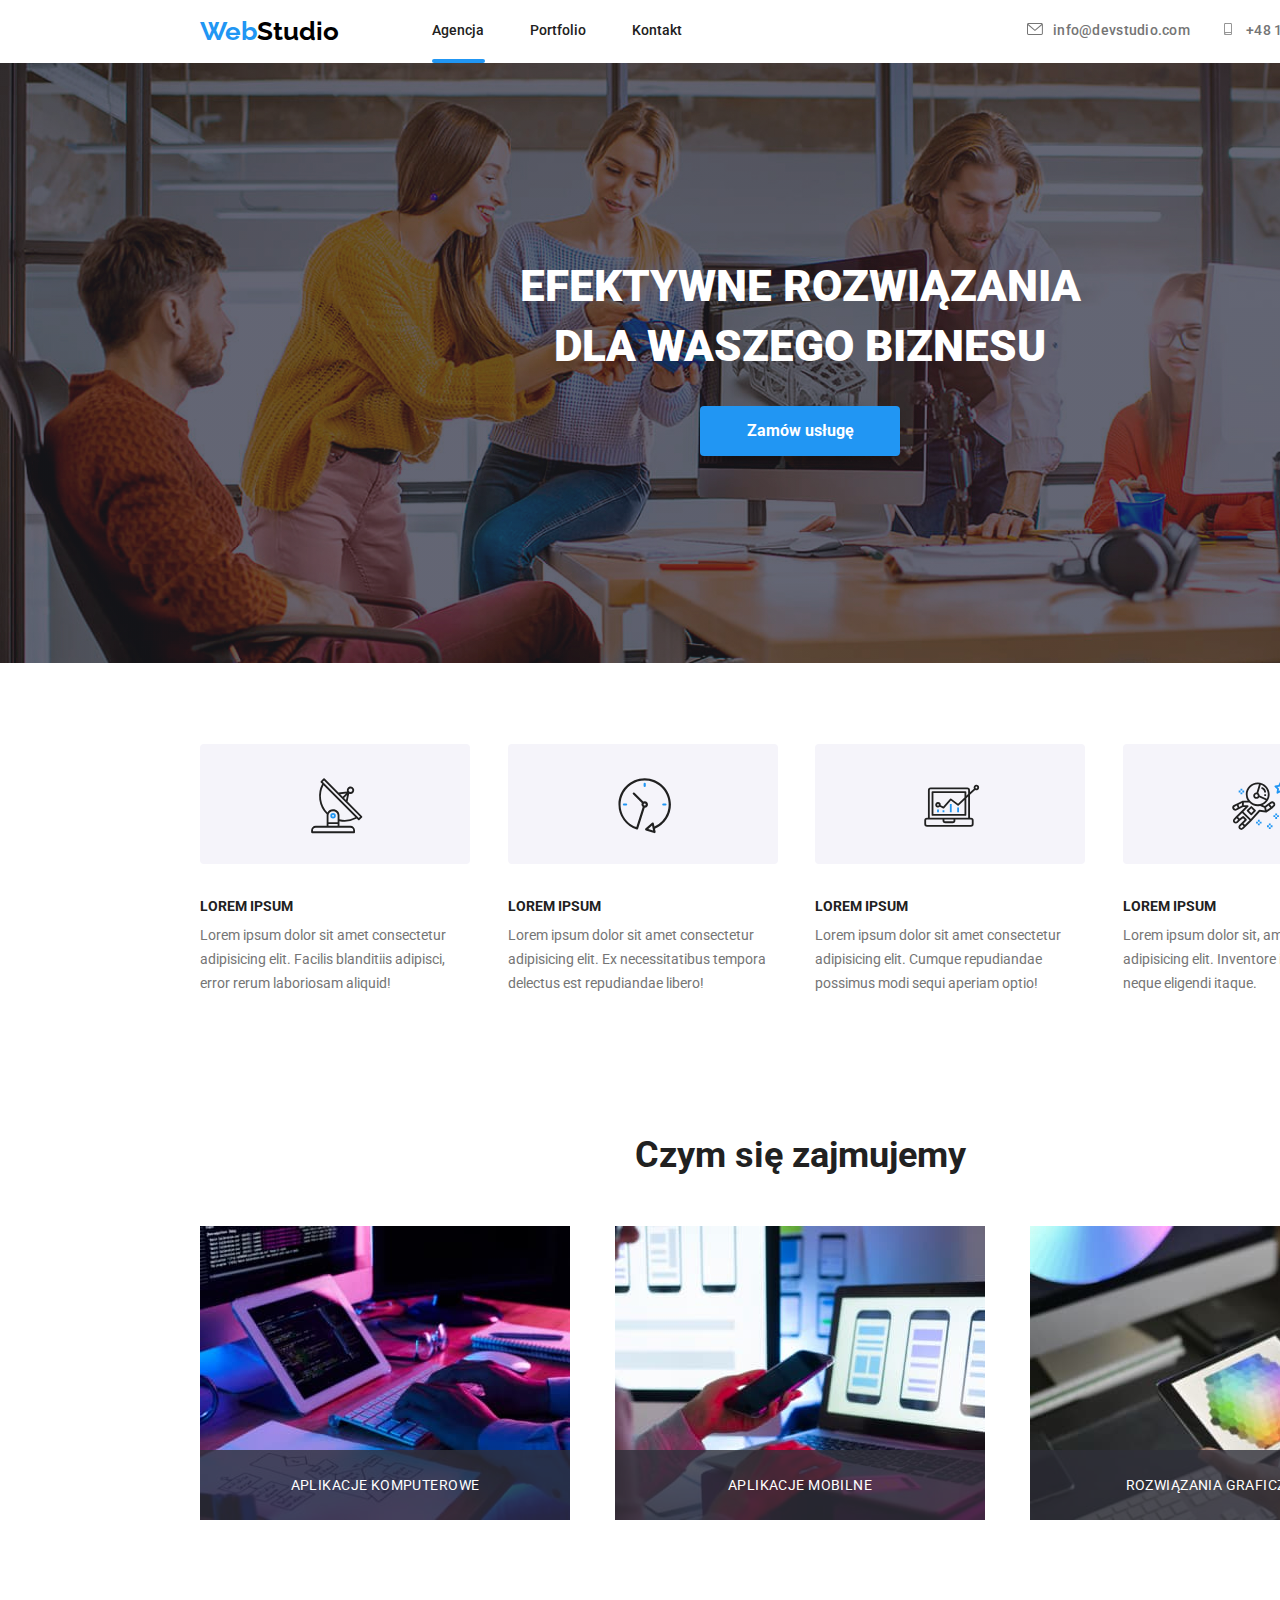
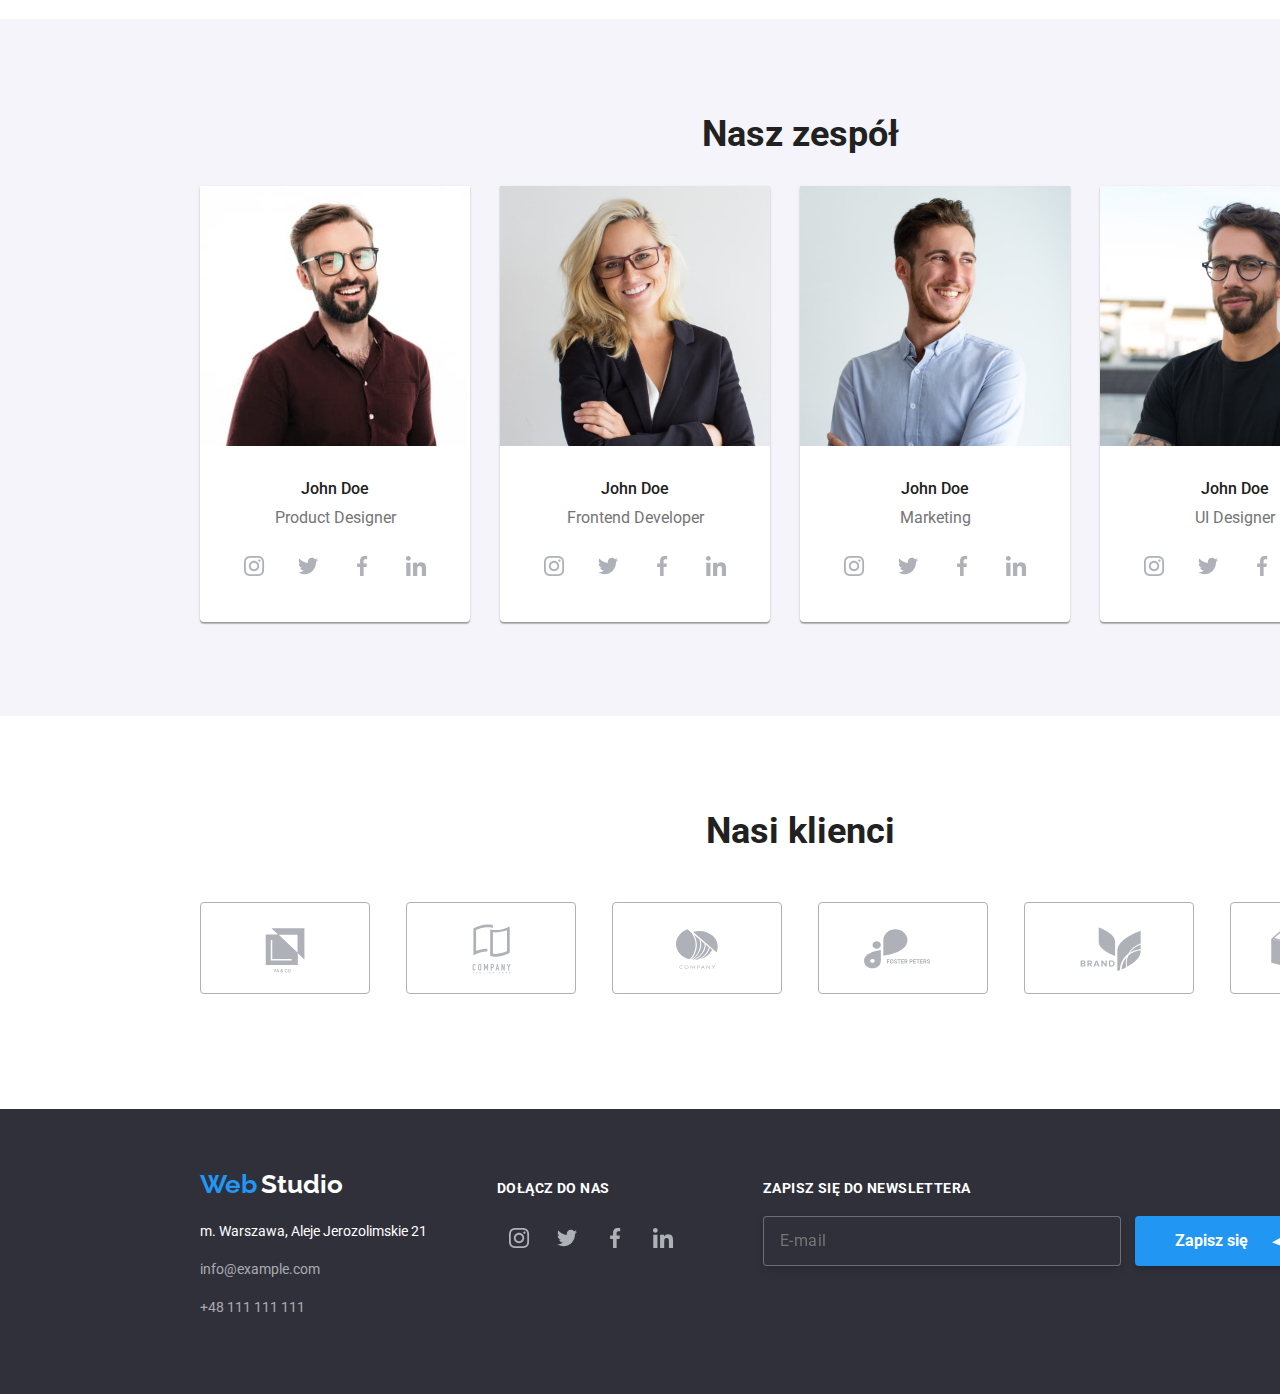
==== commit 976da05a: "BEM updated" ====
--- a/index.html
+++ b/index.html
@@ -212,7 +212,7 @@
         <div class="container">
           <h2 class="team__heading">Nasz zespół</h2>
           <ul class="team__people">
-            <li>
+            <li class="team__people--element">
               <figure class="team__member">
                 <img
                   class="team__memberimg"
@@ -250,7 +250,7 @@
                 </figcaption>
               </figure>
             </li>
-            <li>
+            <li class="team__people--element">
               <figure class="team__member">
                 <img
                   class="team__memberimg"
@@ -288,7 +288,7 @@
                 </figcaption>
               </figure>
             </li>
-            <li>
+            <li class="team__people--element">
               <figure class="team__member">
                 <img
                   class="team__memberimg"
@@ -326,7 +326,7 @@
                 </figcaption>
               </figure>
             </li>
-            <li>
+            <li class="team__people--element">
               <figure class="team__member">
                 <img
                   class="team__memberimg"
@@ -426,13 +426,13 @@
               <span class="logo-studio logo-studio--menu-down">Studio</span>
             </div>
             <address class="menu-down__address">
-              <p class="menu-down__city">m. Warszawa, Aleje Jerozolimskie 21</p>
-              <p>
+              <p class="menu-down__city menu-down__paragraph">m. Warszawa, Aleje Jerozolimskie 21</p>
+              <p class="menu-down__paragraph">
                 <a class="menu-down__email" href="mailto:info@example.com"
                   >info@example.com</a
                 >
               </p>
-              <p>
+              <p class="menu-down__paragraph">
                 <a class="menu-down__phone" href="tel:&plus;48111111111"
                   >+48 111 111 111</a
                 >
@@ -443,7 +443,7 @@
             <p class="menu-down__header">Dołącz do nas</p>
             <a href="">
               <svg
-                class="social-icon social-icon--footer"
+                class="social-icon social-icon--active"
                 width="44"
                 height="44"
               >
@@ -452,7 +452,7 @@
             </a>
             <a href="">
               <svg
-                class="social-icon social-icon--footer"
+                class="social-icon social-icon--active"
                 width="44"
                 height="44"
               >
@@ -461,7 +461,7 @@
             </a>
             <a href="">
               <svg
-                class="social-icon social-icon--footer"
+                class="social-icon social-icon--active"
                 width="44"
                 height="44"
               >
@@ -470,7 +470,7 @@
             </a>
             <a href="">
               <svg
-                class="social-icon social-icon--footer"
+                class="social-icon social-icon--active"
                 width="44"
                 height="44"
               >
